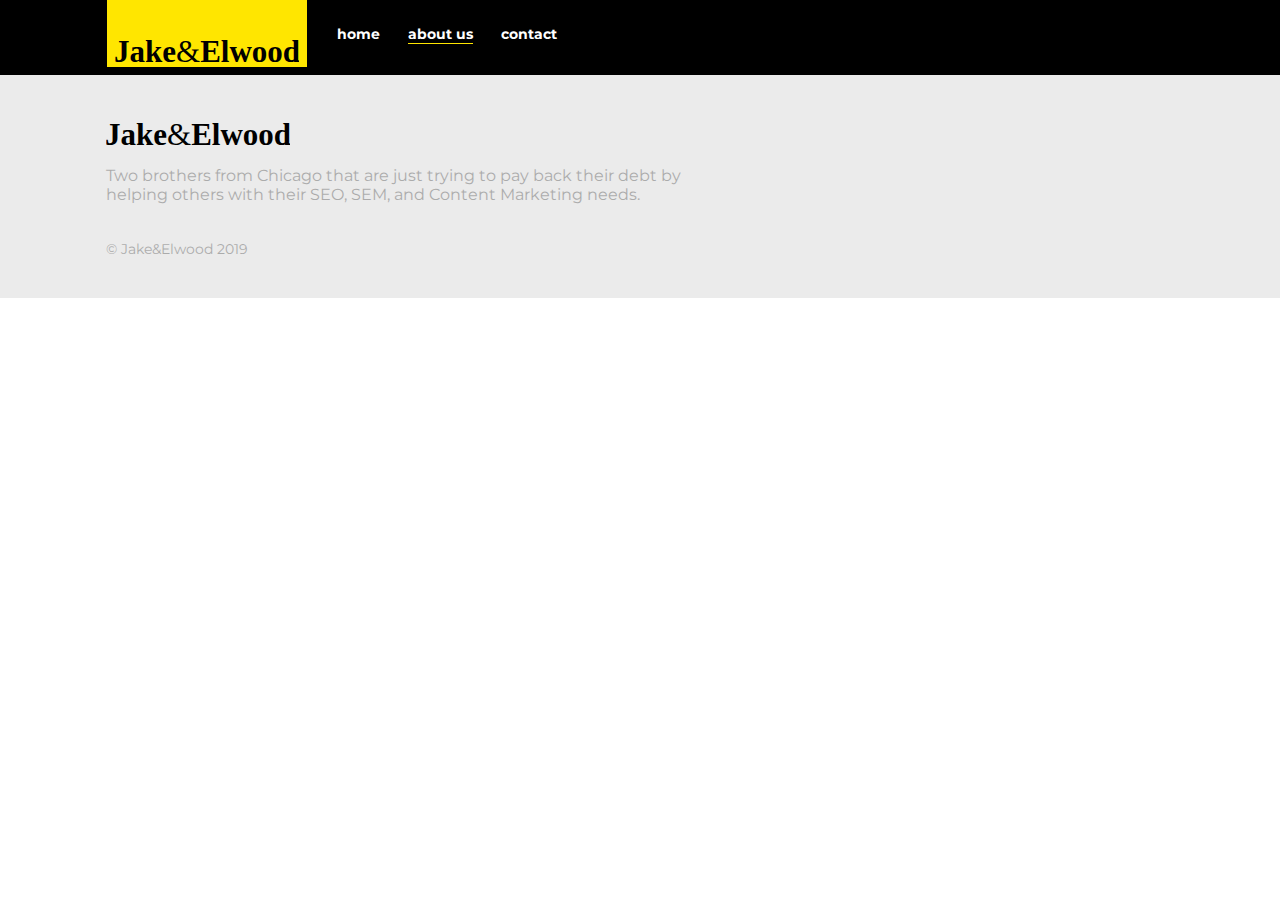
==== about.html @ ced0ee17 "Add about and contact pageswith header and footer" ====
<!DOCTYPE html>
<html lang="en">
  <head>
    <meta charset="UTF-8" />
    <meta name="viewport" content="width=device-width, initial-scale=1.0" />
    <link
      rel="stylesheet"
      href="https://use.fontawesome.com/releases/v5.15.1/css/all.css"
      integrity="sha384-vp86vTRFVJgpjF9jiIGPEEqYqlDwgyBgEF109VFjmqGmIY/Y4HV4d3Gp2irVfcrp"
      crossorigin="anonymous"
    />
    <link
      href="https://fonts.googleapis.com/css?family=Montserrat:400,700&display=swap"
      rel="stylesheet"
    />
    <link rel="stylesheet" href="css/style.css" />
    <title>Jake&Elwood</title>
  </head>
  <body>
    <header class="header">
      <div class="header-content">
        <a class="logo-link" href="#"
          ><img src="img/logo.svg" alt="James & Elwood Logo"
        /></a>

        <nav class="nav">
          <ul class="nav-list">
            <li class="nav-item">
              <a href="index.html" class="nav-link">Home</a>
            </li>
            <li class="nav-item">
              <a href="about.html" class="nav-link active">About Us</a>
            </li>
            <li class="nav-item">
              <a href="contact.html" class="nav-link">Contact</a>
            </li>
          </ul>
        </nav>
      </div>
    </header>
    <main>
      
    </main>
    <footer>
      <div class="footer-main">
        <img src="img/logo.svg" alt="James & Elwood Logo" />
        <p class="footer-text">
          Two brothers from Chicago that are just trying to pay back their debt
          by helping others with their SEO, SEM, and Content Marketing needs.
        </p>
        <p class="footer-fineprint">© Jake&Elwood 2019</p>
      </div>
      
      <ul class="s-media">
          <li class="s-media-link"><a href="#"><i class="fab fa-facebook-square"></i></a></li>
          <li class="s-media-link">
            <a href="#"><i class="fab fa-twitter"></i></a>
          </li>
          <li class="s-media-link">
            <a href="#"><i class="fab fa-instagram"></i></a>
          </li>
      </ul>
     
    </footer>
  </body>
</html>
---- css/style.css ----
:root {
    --yellow: #FFE600;
    --black: #000;
    --dark-gray: #404040;
    --light-gray: #EBEBEB;
    --white: #fff;
}

* {
    box-sizing: border-box;
    margin: 0;
    padding: 0;
}

ul {
    list-style-type: none;
}


/* ********************************
        Layout          
*********************************** */

body {
    font-family: 'Montserrat', sans-serif;
    font-size: 16px;
    display: grid;
    grid-template-columns: 2fr 1fr;
    grid-template-rows: 75px 1fr auto;
    grid-template-areas: 
        "head head"
        "main main"
        "foot foot"
    ;
}

header {grid-area: head;}
footer {grid-area: foot;}
main {grid-area: main;}


/* ********************************
        Typography          
*********************************** */

h1 {
    font-size: 1.5rem;
}

.subtitle,
.btn-hero,
.section-title {
    font-size: 1.125rem;
}

.hero-title,
.subtitle,
.nav-link {
    color: var(--white);
}

.nav-item {
    font-weight: 700;
    text-transform: lowercase;
}

.hero-title span {
    color: var(--yellow);
}

.footer-text,
.footer-fineprint {
    color: var(--dark-gray);
    opacity: 37%;
}

.nav-item,
.footer-fineprint {
    font-size: 0.875rem;
}

strong {
    font-weight: 700;
}

header,
footer{
    padding: 0 2em;
}

a {
    text-decoration: none;
}

i {
    color: var(--black);
    font-size: 1.5em;
}


/* ********************************
        Buttons        
*********************************** */

.btn-hero {
    background: var(--yellow);
    font-weight: 700;
    text-transform: lowercase;
    padding: 0.5em 1em;
}

/* ********************************
        Header        
*********************************** */

header {
    background: var(--black);
}

.logo-link {
    background: var(--yellow);
    margin-right: 1em;
    padding: 2em 0.5em 0;
}

.header-content {
    display: flex;
    justify-content: space-between;
}

/* Navigation */

.active {
    border-bottom: 1px solid var(--yellow);
}


@media (min-width: 675px) {
    .header-content {
        padding: 0 4.7em;
        justify-content: flex-start;
        align-items: center;
    }

    .nav-list {
        display: flex;
    }

    .nav-item {
        margin: 0 1em;
    }
 
 }


/* ********************************
        Hero Section         
*********************************** */

.hero {
    background-image: url("../img/hero-bg.jpg");
    background-size: cover;
    background-position: 50% 5%;
    background-repeat: no-repeat;
    padding: 2em 2em 4em;
}

.hero-title,
.subtitle {
    max-width: 65%;
    margin-bottom: 32px;
}

@media (min-width: 675px) {
    .hero {
        padding: 5.5em 6.6em 8em;
        background-position: 60% center;
    }
 }



/* ********************************
       Info      
*********************************** */

.info {
    display: flex;
    flex-direction: column;
    text-align: center;
    padding: 2em;
}

.col {
    margin: 2em;
    line-height: 1.5em;
}

.section-title {
    padding-bottom: 0.5em;
    position: relative;
    margin-bottom: 0.5em;
}

.section-title::after {
    content: "";
    position: absolute;
    bottom: 0;
    left: 40%;
    height: 2px;
    width: 20%;
    background: var(--yellow);
}

@media (min-width: 675px) {
   .info {
       flex-direction: row;
       padding: 2em 6em;
   }


}


/* ********************************
        Footer        
*********************************** */

footer {
    background: var(--light-gray);
    display: flex;
    flex-direction: column;
    justify-content: center;
    align-items: center;
    text-align: center;
    padding: 2.5em;
}

.s-media {
    display: flex;
    order: -1;
}

.s-media-link {
    margin: 0 0.2em;
}

.s-media {
    margin-bottom: 1.25em;
}

.footer-text {
    margin: 1em 0 2.25em;
}


@media (min-width: 675px) {
    footer {
        flex-direction: row;
        justify-content: space-between;
        text-align: left;
        padding: 2.5em 6.6em;
    }

    .s-media {
        order: 2;
    }

    .footer-text {
        max-width: 60%;
    }
}
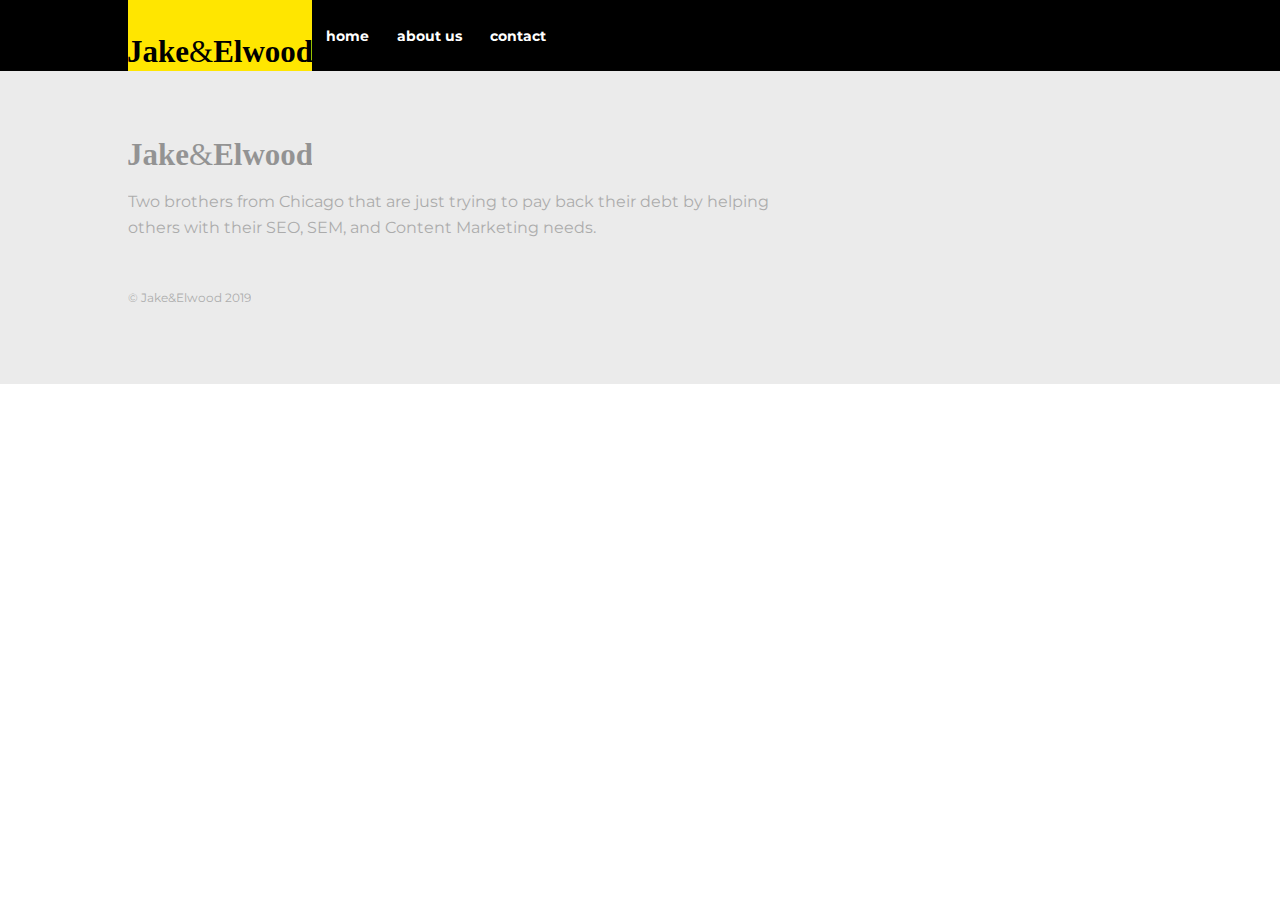
==== commit f3559fcb: "Add footer/header to about and contact pages'" ====
--- a/about.html
+++ b/about.html
@@ -17,19 +17,21 @@
     <title>Jake&Elwood</title>
   </head>
   <body>
-    <header class="header">
+    <header class="header main-grid">
       <div class="header-content">
         <a class="logo-link" href="#"
           ><img src="img/logo.svg" alt="James & Elwood Logo"
         /></a>
+        <button aria-label="Open navigation" class="open-nav">&#9776;</button>
 
         <nav class="nav">
+          <button class="close-nav" aria-label="Close navigation">&times;</button>
           <ul class="nav-list">
             <li class="nav-item">
-              <a href="index.html" class="nav-link">Home</a>
+              <a href="index.html" class="nav-link active">Home</a>
             </li>
             <li class="nav-item">
-              <a href="about.html" class="nav-link active">About Us</a>
+              <a href="about.html" class="nav-link">About Us</a>
             </li>
             <li class="nav-item">
               <a href="contact.html" class="nav-link">Contact</a>
@@ -41,9 +43,9 @@
     <main>
       
     </main>
-    <footer>
+    <footer class="footer main-grid">
       <div class="footer-main">
-        <img src="img/logo.svg" alt="James & Elwood Logo" />
+        <img class="footer-logo" src="img/logo.svg" alt="James & Elwood Logo" />
         <p class="footer-text">
           Two brothers from Chicago that are just trying to pay back their debt
           by helping others with their SEO, SEM, and Content Marketing needs.
@@ -62,6 +64,7 @@
       </ul>
      
     </footer>
+    <script src="index.js"></script>
   </body>
 </html>
 
--- a/css/style.css
+++ b/css/style.css
@@ -1,274 +1,317 @@
 :root {
-    --yellow: #FFE600;
-    --black: #000;
-    --dark-gray: #404040;
-    --light-gray: #EBEBEB;
-    --white: #fff;
+  --yellow: #ffe600;
+  --black: #000;
+  --dark-gray: #404040;
+  --light-gray: #ebebeb;
+  --white: #fff;
 }
 
 * {
-    box-sizing: border-box;
+  box-sizing: border-box;
+}
+
+ul {
+  list-style-type: none;
+  padding: 0;
+  margin: 0;
+}
+
+
+body {
+    margin: 0;
+    font-family: 'Montserrat', sans-serif;
+    font-size: 1rem;
+    color: var(--dark-gray);
+    line-height: 1.6;
+}
+
+
+/* ==================
+    Typography
+===================== */
+
+h1, h2, strong {
+    font-weight: 700;
+}
+
+.accent-color {
+    color: var(--yellow);
+}
+
+
+.hero-title {
+    font-size: 1.5rem;
+    line-height: 1.4;
+    margin-bottom: 0;
+}
+
+.section-title {
+    font-size: 1.125rem;
+    color: var(--black);
+    margin-top: 1.25rem;
+}
+
+/* buttons */
+
+.btn {
+    padding: .5em 1.75em;
+    font-weight: 700;
+    margin-top: .5em;
+    text-decoration: none;
+}
+
+.btn-hero {
+    background: var(--yellow);
+    color: #000;
+    justify-self: start;
+}
+
+
+/* ==================
+    general layout
+===================== */
+
+.main-grid {
+    display: grid;
+    grid-template-columns: minmax(1em, 1fr) minmax(0px, 500px) minmax(1em, 1fr);
+    column-gap: 2em;
+}
+
+@media (min-width: 600px) {
+    .main-grid {
+        grid-template-columns: minmax(1em, 1fr) repeat(3, minmax(150px, 320px)) minmax(1em, 1fr);
+    }
+}
+
+/* navigation */
+
+.header {
+    background: var(--black);
+}
+
+.header-home {
+    background: transparent;
+    position: absolute;
+    width: 100%;
+}
+
+
+
+.header-content {
+    display: flex;
+    grid-column: 2 / -2;
+}
+
+.logo-link {
+    background: var(--yellow);
+    padding-top: 2em;
+
+}
+
+.nav {
+    position: fixed;
+    width: 100%;
+    background: var(--black);
+    top: 0;
+    bottom: 0;
+    right: 0;
+    left: 100%;
+    transition: transform ease-in-out 0.5s;
+
+}
+
+.navigation-open {
+    transform: translateX(-100%);
+}
+
+.nav-list {
+    height: 100%;
+    display: flex;
+    flex-direction: column;
+    align-items: center;
+    justify-content: space-around;
     margin: 0;
     padding: 0;
 }
 
-ul {
-    list-style-type: none;
-}
-
-
-/* ********************************
-        Layout          
-*********************************** */
-
-body {
-    font-family: 'Montserrat', sans-serif;
-    font-size: 16px;
-    display: grid;
-    grid-template-columns: 2fr 1fr;
-    grid-template-rows: 75px 1fr auto;
-    grid-template-areas: 
-        "head head"
-        "main main"
-        "foot foot"
-    ;
-}
-
-header {grid-area: head;}
-footer {grid-area: foot;}
-main {grid-area: main;}
-
-
-/* ********************************
-        Typography          
-*********************************** */
-
-h1 {
-    font-size: 1.5rem;
-}
-
-.subtitle,
-.btn-hero,
-.section-title {
-    font-size: 1.125rem;
-}
-
-.hero-title,
-.subtitle,
 .nav-link {
     color: var(--white);
-}
-
-.nav-item {
+    text-decoration: none;
+    text-transform: lowercase;
+    font-size: 3rem;
     font-weight: 700;
-    text-transform: lowercase;
-}
-
-.hero-title span {
+}
+
+.nav-link:focus,
+.nav-link:hover {
     color: var(--yellow);
 }
 
+.close-nav {
+    border: 0;
+    background: 0;
+    color: var(--yellow);
+    font-weight: 700;
+    font-size: 3rem;
+    cursor: pointer;
+    padding: .5em;
+    position: absolute;
+}
+
+.open-nav {
+    color: var(--white);
+    border: 0;
+    background: 0;
+    cursor: pointer;
+    padding: 0.5em;
+    margin-left: auto;
+    font-size: 1.5rem;
+}
+
+@media (min-width: 600px) {
+    .header-home .nav {
+        background: transparent;
+    }
+
+    .open-nav,
+    .close-nav {
+        display: none;
+    }
+
+    .nav {
+        position: initial;
+    }
+
+    .nav-list {
+        flex-direction: row;
+        justify-content: flex-start;
+    }
+
+    .nav-link {
+        font-size: 0.875rem;
+        margin: 0 1em;
+    }
+
+    
+}
+/* footer */
+
+.footer {
+    background: var(--light-gray);
+    padding: 4em 0;
+    text-align: center;
+    grid-template-areas: 
+        ". social ."
+        ". main .";
+}
+
+.footer-main {
+   grid-area: main;
+}
+
+.footer-logo,
 .footer-text,
 .footer-fineprint {
     color: var(--dark-gray);
     opacity: 37%;
 }
 
-.nav-item,
 .footer-fineprint {
-    font-size: 0.875rem;
-}
-
-strong {
-    font-weight: 700;
-}
-
-header,
-footer{
-    padding: 0 2em;
-}
-
-a {
-    text-decoration: none;
-}
-
-i {
-    color: var(--black);
-    font-size: 1.5em;
-}
-
-
-/* ********************************
-        Buttons        
-*********************************** */
-
-.btn-hero {
-    background: var(--yellow);
-    font-weight: 700;
-    text-transform: lowercase;
-    padding: 0.5em 1em;
-}
-
-/* ********************************
-        Header        
-*********************************** */
-
-header {
-    background: var(--black);
-}
-
-.logo-link {
-    background: var(--yellow);
-    margin-right: 1em;
-    padding: 2em 0.5em 0;
-}
-
-.header-content {
-    display: flex;
-    justify-content: space-between;
-}
-
-/* Navigation */
-
-.active {
-    border-bottom: 1px solid var(--yellow);
-}
-
-
-@media (min-width: 675px) {
-    .header-content {
-        padding: 0 4.7em;
-        justify-content: flex-start;
-        align-items: center;
-    }
-
-    .nav-list {
-        display: flex;
-    }
-
-    .nav-item {
-        margin: 0 1em;
-    }
- 
- }
-
-
-/* ********************************
-        Hero Section         
-*********************************** */
-
-.hero {
-    background-image: url("../img/hero-bg.jpg");
-    background-size: cover;
-    background-position: 50% 5%;
-    background-repeat: no-repeat;
-    padding: 2em 2em 4em;
-}
-
-.hero-title,
-.subtitle {
-    max-width: 65%;
-    margin-bottom: 32px;
-}
-
-@media (min-width: 675px) {
-    .hero {
-        padding: 5.5em 6.6em 8em;
-        background-position: 60% center;
-    }
- }
-
-
-
-/* ********************************
-       Info      
-*********************************** */
-
-.info {
-    display: flex;
-    flex-direction: column;
-    text-align: center;
-    padding: 2em;
-}
-
-.col {
-    margin: 2em;
-    line-height: 1.5em;
-}
-
-.section-title {
-    padding-bottom: 0.5em;
-    position: relative;
-    margin-bottom: 0.5em;
-}
-
-.section-title::after {
-    content: "";
-    position: absolute;
-    bottom: 0;
-    left: 40%;
-    height: 2px;
-    width: 20%;
-    background: var(--yellow);
-}
-
-@media (min-width: 675px) {
-   .info {
-       flex-direction: row;
-       padding: 2em 6em;
-   }
-
-
-}
-
-
-/* ********************************
-        Footer        
-*********************************** */
-
-footer {
-    background: var(--light-gray);
-    display: flex;
-    flex-direction: column;
-    justify-content: center;
-    align-items: center;
-    text-align: center;
-    padding: 2.5em;
+    font-size: 0.75rem;
+    margin-top: 4em;
 }
 
 .s-media {
     display: flex;
-    order: -1;
-}
-
-.s-media-link {
-    margin: 0 0.2em;
-}
-
-.s-media {
-    margin-bottom: 1.25em;
-}
-
-.footer-text {
-    margin: 1em 0 2.25em;
-}
-
-
-@media (min-width: 675px) {
-    footer {
-        flex-direction: row;
-        justify-content: space-between;
+    justify-content: center;
+    margin: 0 0 2em;
+    grid-area: social;
+}
+
+.s-media-link i {
+    color: var(--black);
+    font-size: 1.75rem;
+    margin: 0 0.25em;
+}
+
+
+@media (min-width: 600px) {
+    .footer {
         text-align: left;
-        padding: 2.5em 6.6em;
+        grid-template-areas: 
+            ". main main social ."
+        ;
+        
     }
 
     .s-media {
-        order: 2;
-    }
-
-    .footer-text {
-        max-width: 60%;
-    }
-}
-
-
+        justify-content: flex-end;
+        align-self: baseline;
+    }
+
+
+    
+}
+
+/* ==================
+    hero area
+===================== */
+
+.hero {
+    background-image: url("/img/hero-bg.jpg");
+    background-size: cover;
+    background-position: bottom;
+    padding: 8em 0 4em;
+    color: var(--white);
+}
+
+.hero > * {
+    grid-column: 2 / -2;
+}
+
+@media (min-width: 400px) {
+    .hero > * {
+        margin-right: 20%;
+    }
+}
+
+@media (min-width: 600px) {
+    .hero {
+        padding: 10em 0 6em;
+    }
+    .hero > * {
+        grid-column: 2 / span 2;
+        
+    }
+}
+
+/* ==================
+    info section
+===================== */
+
+.info {
+    padding: 4em 0;
+    text-align: center;
+}
+
+.col {
+    grid-column: 2 / -2;
+}
+
+@media (min-width: 600px) {
+    .col {
+        grid-column: span 1;
+    
+    }
+
+    .col:first-child {
+        grid-column: 2 / span 1;
+    }
+}
+
+/* ==================
+    info section
+===================== */
+
+
+
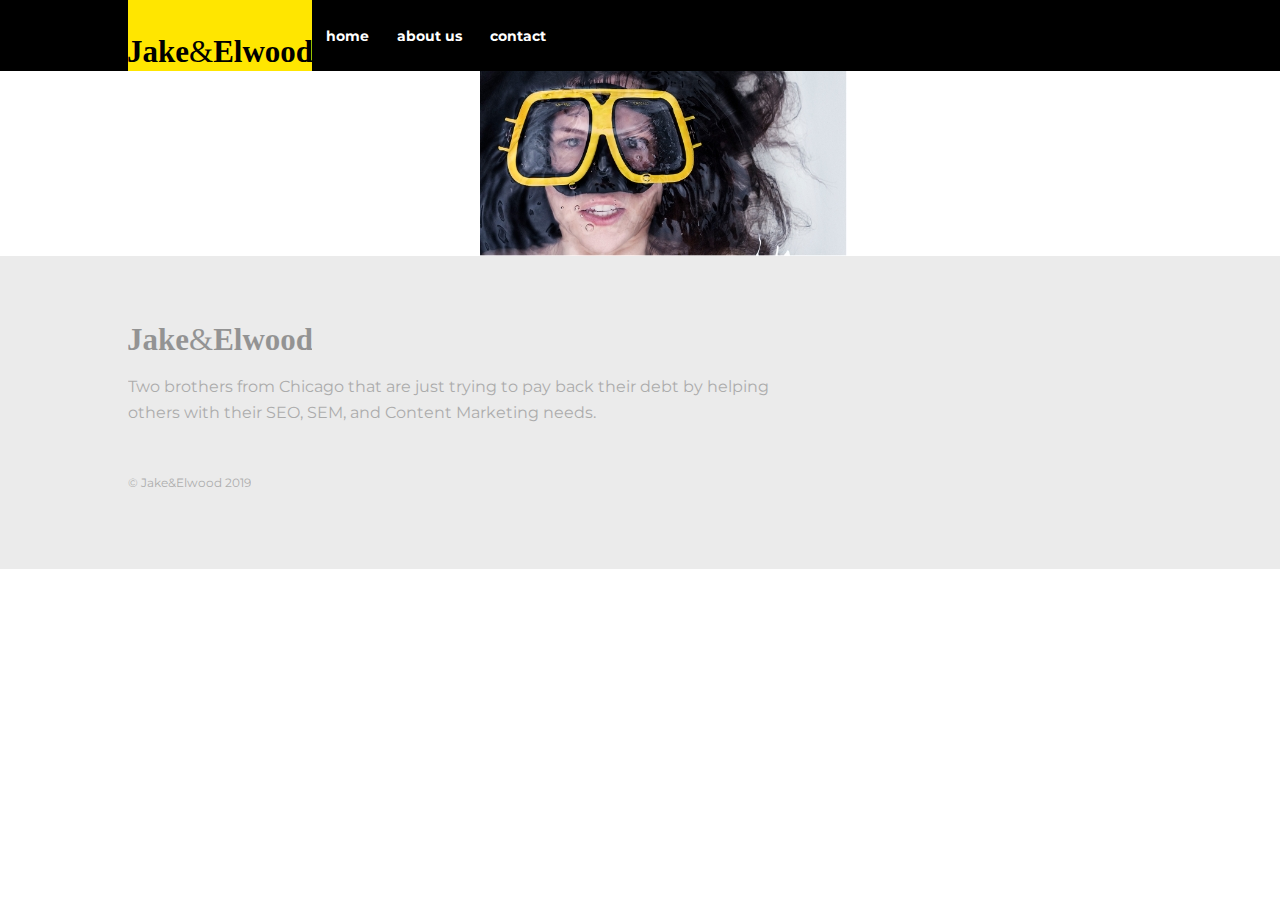
==== commit 63ee17d6: "Markup for about page" ====
--- a/about.html
+++ b/about.html
@@ -25,7 +25,9 @@
         <button aria-label="Open navigation" class="open-nav">&#9776;</button>
 
         <nav class="nav">
-          <button class="close-nav" aria-label="Close navigation">&times;</button>
+          <button class="close-nav" aria-label="Close navigation">
+            &times;
+          </button>
           <ul class="nav-list">
             <li class="nav-item">
               <a href="index.html" class="nav-link active">Home</a>
@@ -40,9 +42,22 @@
         </nav>
       </div>
     </header>
-    <main>
-      
+
+    <main class="main-grid">
+      <h1 class="page-title"></h1>
+      <p class="subtitle"></p>
+
+      <img src="img/about-me.jpg" class="main-img" alt="man wearing goggles" />
+      <div class="main-text">
+        <h2 class="section-title"></h2>
+        <p></p>
+        <p></p>
+        <h2 class="section-title"></h2>
+        <p></p>
+        <p></p>
+      </div>
     </main>
+
     <footer class="footer main-grid">
       <div class="footer-main">
         <img class="footer-logo" src="img/logo.svg" alt="James & Elwood Logo" />
@@ -52,19 +67,19 @@
         </p>
         <p class="footer-fineprint">© Jake&Elwood 2019</p>
       </div>
-      
+
       <ul class="s-media">
-          <li class="s-media-link"><a href="#"><i class="fab fa-facebook-square"></i></a></li>
-          <li class="s-media-link">
-            <a href="#"><i class="fab fa-twitter"></i></a>
-          </li>
-          <li class="s-media-link">
-            <a href="#"><i class="fab fa-instagram"></i></a>
-          </li>
+        <li class="s-media-link">
+          <a href="#"><i class="fab fa-facebook-square"></i></a>
+        </li>
+        <li class="s-media-link">
+          <a href="#"><i class="fab fa-twitter"></i></a>
+        </li>
+        <li class="s-media-link">
+          <a href="#"><i class="fab fa-instagram"></i></a>
+        </li>
       </ul>
-     
     </footer>
     <script src="index.js"></script>
   </body>
 </html>
-
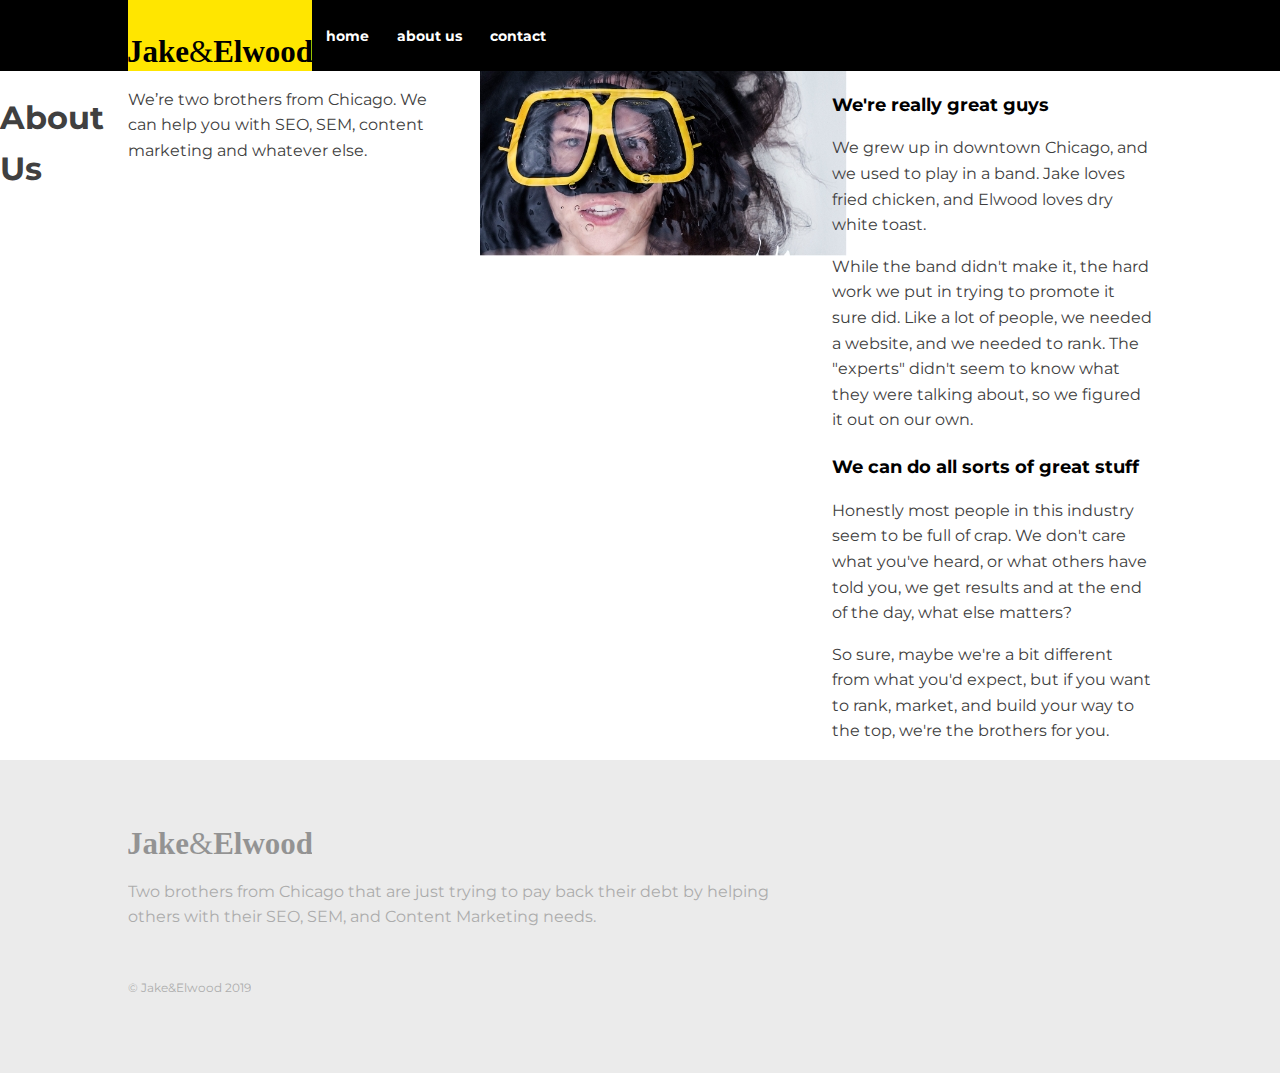
==== commit 4106c6a8: "Add about me text" ====
--- a/about.html
+++ b/about.html
@@ -44,17 +44,19 @@
     </header>
 
     <main class="main-grid">
-      <h1 class="page-title"></h1>
-      <p class="subtitle"></p>
+      <h1 class="page-title">About Us</h1>
+      <p class="subtitle">We’re two brothers from Chicago. We can help you with SEO, SEM, content marketing and whatever else.
+      </p>
 
       <img src="img/about-me.jpg" class="main-img" alt="man wearing goggles" />
       <div class="main-text">
-        <h2 class="section-title"></h2>
-        <p></p>
-        <p></p>
-        <h2 class="section-title"></h2>
-        <p></p>
-        <p></p>
+        <h2 class="section-title">We're really great guys</h2>
+        <p>We grew up in downtown Chicago, and we used to play in a band. Jake loves fried chicken, and Elwood loves dry white toast. </p>
+        <p>While the band didn't make it, the hard work we put in trying to promote it sure did. Like a lot of people, we needed a website, and we needed to rank. The "experts" didn't seem to know what they were talking about, so we figured it out on our own.</p>
+        <h2 class="section-title">We can do all sorts of great stuff </h2>
+        <p>Honestly most people in this industry seem to be full of crap. We don't care what you've heard, or what others have told you, we get results and at the end of the day, what else matters? 
+        </p>
+        <p>So sure, maybe we're a bit different from what you'd expect, but if you want to rank, market, and build your way to the top, we're the brothers for you.</p>
       </div>
     </main>
 
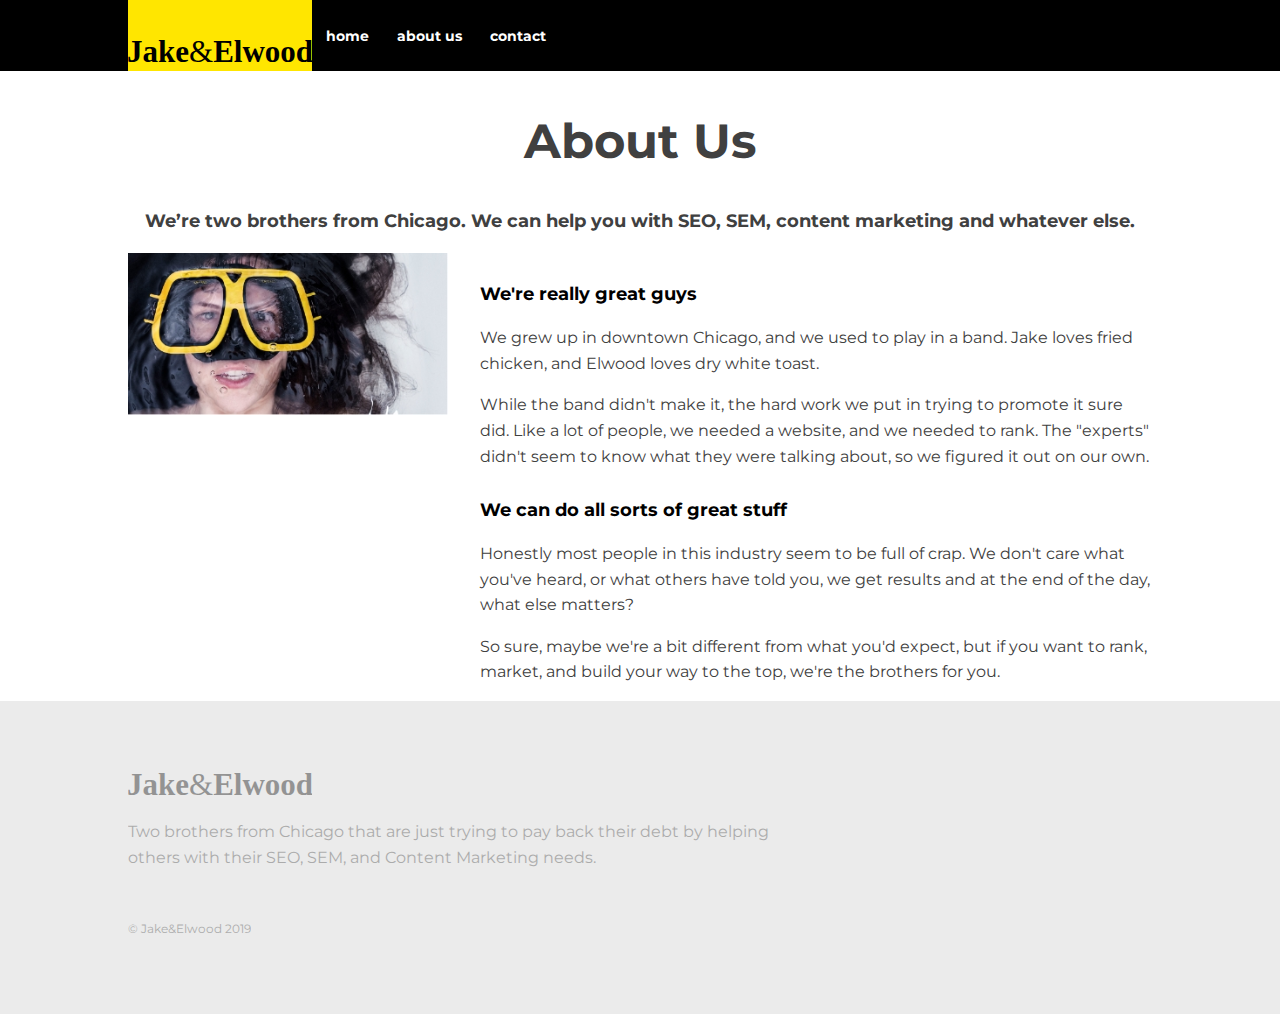
==== commit dae1fe63: "Put page elements on grid for mobile and large screens" ====
--- a/about.html
+++ b/about.html
@@ -45,7 +45,7 @@
 
     <main class="main-grid">
       <h1 class="page-title">About Us</h1>
-      <p class="subtitle">We’re two brothers from Chicago. We can help you with SEO, SEM, content marketing and whatever else.
+      <p class="page-subtitle">We’re two brothers from Chicago. We can help you with SEO, SEM, content marketing and whatever else.
       </p>
 
       <img src="img/about-me.jpg" class="main-img" alt="man wearing goggles" />
--- a/css/style.css
+++ b/css/style.css
@@ -49,6 +49,17 @@
     font-size: 1.125rem;
     color: var(--black);
     margin-top: 1.25rem;
+}
+
+.page-title {
+    font-size: 3rem;
+    margin-bottom: 0;
+}
+
+.page-subtitle,
+.section-title {
+    font-size: 1.125rem;
+    margin-top: 1.5em;
 }
 
 /* buttons */
@@ -310,8 +321,33 @@
 }
 
 /* ==================
-    info section
-===================== */
-
-
-
+    Page section
+===================== */
+
+.page-title,
+.page-subtitle,
+.main-img,
+.main-text {
+    grid-column: 2 / -2;
+}
+
+.page-title,
+.page-subtitle {
+    text-align: center;
+    font-weight: 700;
+}
+
+.main-img {
+    width: 100%;
+}
+
+@media (min-width: 600px) {
+    .main-img {
+        grid-column: 2 / span 1;
+    }
+
+    .main-text {
+        grid-column: 3 / span 2;
+    }
+}
+
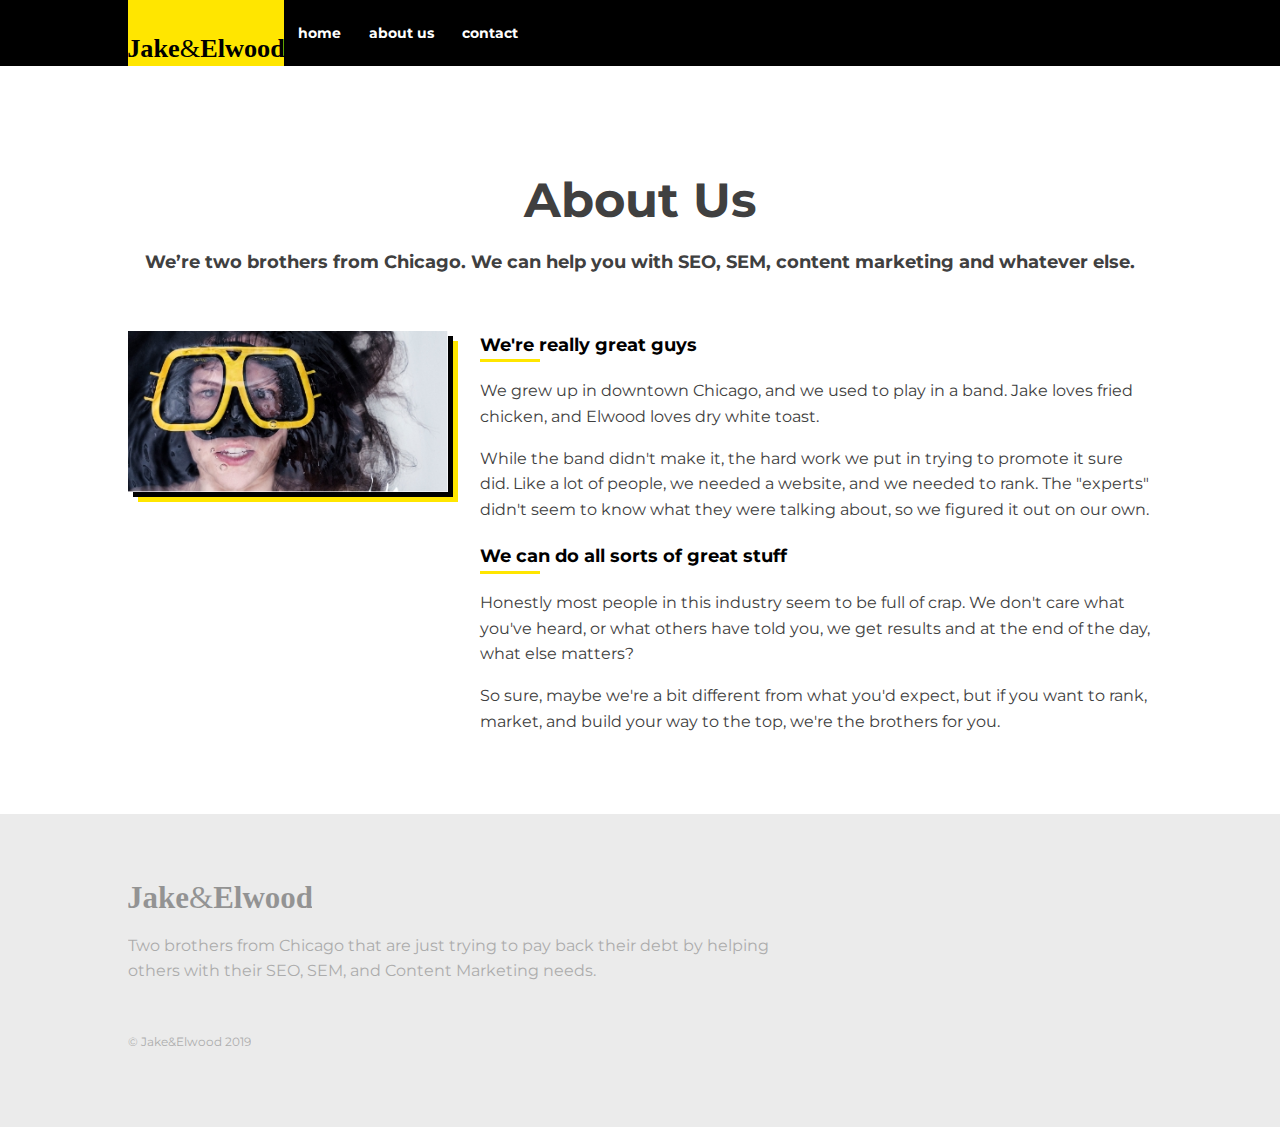
==== commit bf487eec: "Add box shadow and borders under section title" ====
--- a/about.html
+++ b/about.html
@@ -43,7 +43,7 @@
       </div>
     </header>
 
-    <main class="main-grid">
+    <main class="main-template main-grid">
       <h1 class="page-title">About Us</h1>
       <p class="page-subtitle">We’re two brothers from Chicago. We can help you with SEO, SEM, content marketing and whatever else.
       </p>
--- a/css/style.css
+++ b/css/style.css
@@ -25,6 +25,10 @@
     line-height: 1.6;
 }
 
+img {
+    max-width: 100%;
+}
+
 
 /* ==================
     Typography
@@ -45,22 +49,45 @@
     margin-bottom: 0;
 }
 
+.subtitle {
+    font-size: 1.125rem;
+}
+
 .section-title {
     font-size: 1.125rem;
     color: var(--black);
     margin-top: 1.25rem;
 }
 
+.section-title::after {
+    content: "";
+    display: block;
+    width: 60px;
+    height: 3px;
+    background: var(--yellow);
+}
+
+.section-title-center::after {
+    margin-left: auto;
+    margin-right: auto;
+}
+
+.section-title:first-child {
+    margin-top: 0;
+}
+
 .page-title {
     font-size: 3rem;
     margin-bottom: 0;
 }
 
-.page-subtitle,
-.section-title {
+.page-subtitle {
     font-size: 1.125rem;
-    margin-top: 1.5em;
-}
+    margin: .5em 0 3em;
+}
+
+
+
 
 /* buttons */
 
@@ -321,15 +348,23 @@
 }
 
 /* ==================
-    Page section
-===================== */
-
-.page-title,
-.page-subtitle,
-.main-img,
-.main-text {
-    grid-column: 2 / -2;
-}
+    Template Page
+===================== */
+
+.main-template {
+    padding: 4em 0;
+}
+
+.main-template > * {
+    grid-column: 2 / -2;
+}
+
+.main-img {
+    margin: 0 auto 1.5em;
+    box-shadow: 5px 5px 0 var(--black), 10px 10px 0 var(--yellow);
+    
+}
+
 
 .page-title,
 .page-subtitle {
@@ -337,17 +372,23 @@
     font-weight: 700;
 }
 
-.main-img {
-    width: 100%;
-}
 
 @media (min-width: 600px) {
     .main-img {
-        grid-column: 2 / span 1;
+        grid-column: 2;
     }
 
     .main-text {
         grid-column: 3 / span 2;
     }
-}
-
+
+}
+
+
+/* form */
+
+.page-form {
+    grid-column: 2 / -2;
+    display: grid;
+}
+
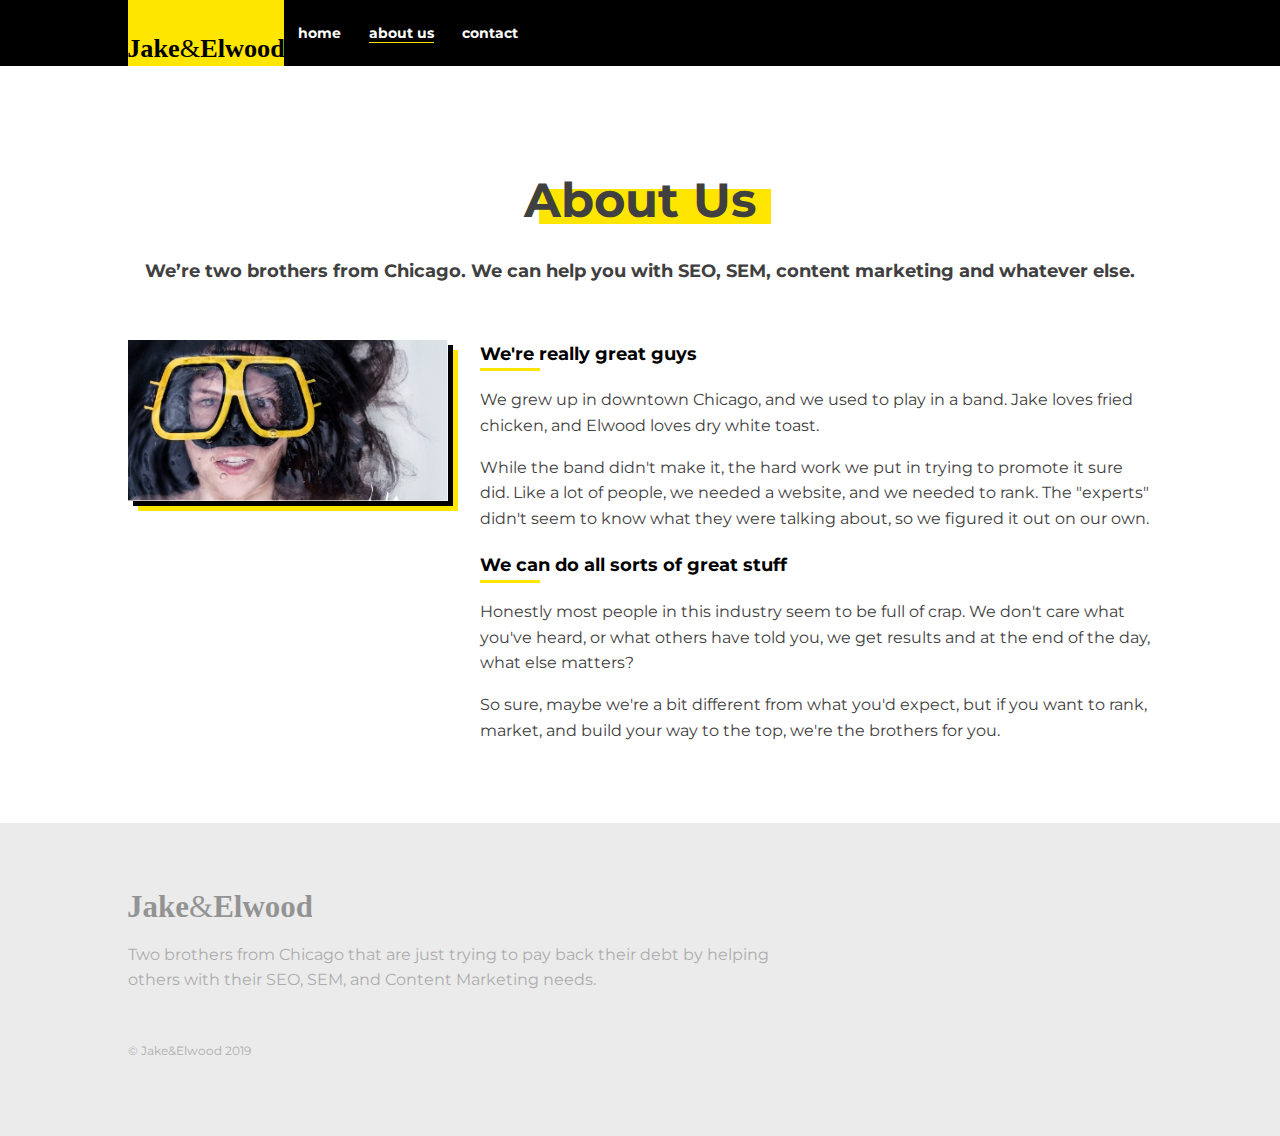
==== commit 59b6319d: "Final touches" ====
--- a/about.html
+++ b/about.html
@@ -30,10 +30,10 @@
           </button>
           <ul class="nav-list">
             <li class="nav-item">
-              <a href="index.html" class="nav-link active">Home</a>
+              <a href="index.html" class="nav-link">Home</a>
             </li>
             <li class="nav-item">
-              <a href="about.html" class="nav-link">About Us</a>
+              <a href="about.html" class="nav-link active">About Us</a>
             </li>
             <li class="nav-item">
               <a href="contact.html" class="nav-link">Contact</a>
--- a/css/style.css
+++ b/css/style.css
@@ -1,5 +1,6 @@
 :root {
   --yellow: #ffe600;
+  --goldenrod: #ffc400;
   --black: #000;
   --dark-gray: #404040;
   --light-gray: #ebebeb;
@@ -78,7 +79,18 @@
 
 .page-title {
     font-size: 3rem;
-    margin-bottom: 0;
+    margin-bottom: 0.5em;
+    justify-self: center;
+}
+
+.page-title::after {
+    content: "";
+    display: block;
+    width: 100%;
+    height: 35px;
+    margin-top: -50px;
+    margin-left: 15px;
+    background: var(--yellow);
 }
 
 .page-subtitle {
@@ -96,12 +108,25 @@
     font-weight: 700;
     margin-top: .5em;
     text-decoration: none;
+    border: 0;
+    text-transform: lowercase;
+    cursor: pointer;
+
 }
 
 .btn-hero {
     background: var(--yellow);
     color: #000;
     justify-self: start;
+}
+
+.btn-hero:hover,
+.btn-hero:focus {
+    background: var(--goldenrod);
+}
+
+.btn-form {
+    justify-self: end;
 }
 
 
@@ -206,6 +231,10 @@
     font-size: 1.5rem;
 }
 
+.active {
+    border-bottom: 1px solid var(--yellow);
+}
+
 @media (min-width: 600px) {
     .header-home .nav {
         background: transparent;
@@ -374,12 +403,18 @@
 
 
 @media (min-width: 600px) {
-    .main-img {
+    .main-img, 
+    .secondary-text {
         grid-column: 2;
     }
 
     .main-text {
         grid-column: 3 / span 2;
+        grid-row: span 2;
+    }
+
+    .secondary-text {
+        order: 2;
     }
 
 }
@@ -387,8 +422,51 @@
 
 /* form */
 
-.page-form {
-    grid-column: 2 / -2;
+.contact-form {
     display: grid;
 }
 
+label {
+    font-weight: 700;
+}
+
+input, 
+textarea {
+    margin-bottom: 0.75em;
+    padding: 0.4em;
+    font-family: inherit;
+}
+
+textarea {
+    resize: none;
+    height: 100px;
+}
+
+@media (min-width: 600px) {
+    .contact-form {
+        grid-template-columns: repeat(2, 1fr);
+        grid-auto-flow: dense;
+        column-gap: 1em;
+    }
+
+    .fname-label,
+    .fname-input {
+        grid-column: 1;
+
+    }
+
+    .lname-label,
+    .lname-input {
+        grid-column: 2;
+        
+    }
+
+    .message-label,
+    .message-textarea {
+        grid-column: span 2;
+    }
+
+    .btn-form {
+        grid-column: 2;
+    }
+}